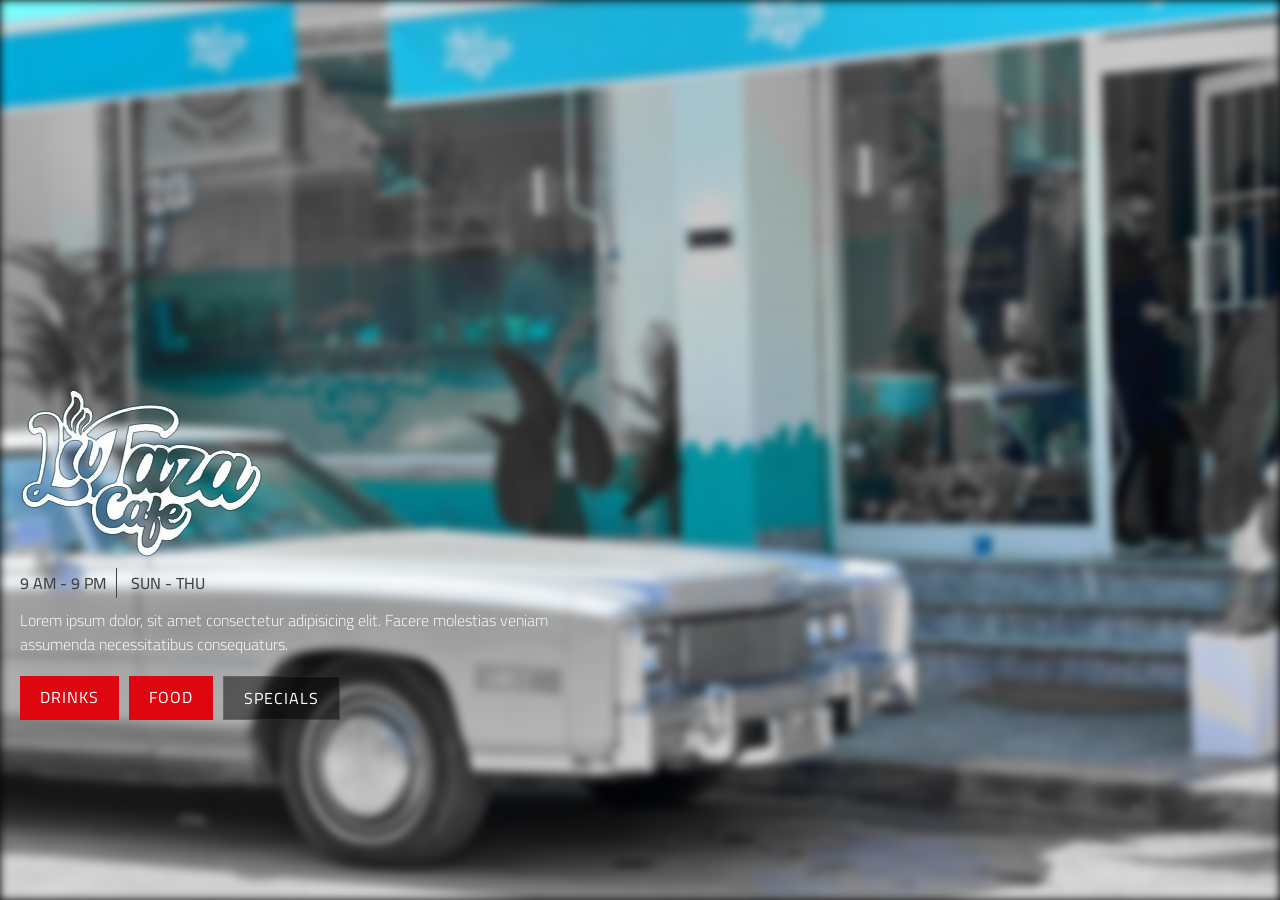
==== home.html @ 33e3cd2d "new file:   assets/bg.jpg 	new file:   assets/bg2.jpg 	new file:   assets/bg3.jpg 	new file:   asset" ====
<!DOCTYPE html>
<html lang="en">
<head>
    <meta charset="UTF-8">
    <meta http-equiv="X-UA-Compatible" content="IE=edge">
    <meta name="viewport" content="width=device-width, initial-scale=1.0">
    <title>Home</title>
    <link rel="stylesheet" href="styles/home.css">
</head>
<body>
    <header>
        <!-- <a href="#" class="logo"><img src="#"></a> -->
        <!-- <ul class="navigation">
            <li><a href="#">Home</a></li>
            <li><a href="#">Drinks</a></li>
            <li><a href="#">Food</a></li>
            <li><a href="#">coffee</a></li>
            <li><a href="#">sandwich</a></li>
            <li><a href="#">others</a></li>
        </ul> -->
        <!-- <div class="search">
            <input type="text" placeholder="search">
        </div> -->
    </header>
    <div class="banner">
        
        <img src="assets/bg2.jpg" class="bg" alt="">
        <div class="content">
            <img src="assets/name.png" class="restTitle" alt="">
        <h4>
            <span>9 AM - 9 PM</span>
            <span>SUN - THU</span>
            <!-- <span>2020</span>
            <span>2020</span> -->
        </h4>
        <p>Lorem ipsum dolor, sit amet consectetur adipisicing elit. Facere molestias veniam assumenda necessitatibus consequaturs.
</p>
    <div class="buttons">
        <a href="drinks/coffee.html">DRINKS</a>
        <a href="">FOOD</a>
        <a href="">Specials</a>
    </div>  
    </div>

    </div>
</body>
</html>
---- styles/home.css ----
@import url('https://fonts.googleapis.com/css2?family=Cairo:wght@500&display=swap');

* {
    margin: 0;
    padding: 0;
    box-sizing: border-box;
    font-family: 'Cairo', sans-serif;
}

body {
    background: #000;
    box-shadow: inset 0px 0px 10px rgba(0,0,0,0.9);

}

header {
    position: absolute;
    top: 0;
    left: 0;
    width: 100%;
    display: flex;
    /* justify-content: space-between; */
    align-items: center;
    padding: 30px 30px;
    z-index: 100;
}

header .logo img {
    max-width: 150px;
}


.navigation {
    display: flex;
}

.navigation li {
    list-style: none;
    margin: 0 10px;
}

.navigation li a {
    color: #fff;
    text-decoration: none;
    font-weight: 500;
    letter-spacing: 1px;
    font-size: 1rem;
}

.navigation li:hover a {
    color: #de0611;
}


.banner {
    position: relative;
    width: 100%;
    min-height: 100vh;
    padding: 20px 20px;
    display: flex;
    /* justify-content: center; */
    align-items: center;
    
}

.banner .bg {
    position: absolute;
    top: 0;
    left: 0;
    width: 100%;
    height: 100%;
    /* Add the blur effect */
    filter: blur(3px);
    -webkit-filter: blur(5px);
    object-fit: cover;
    /* box-shadow: inset 0px 0px 10px rgba(0,0,0,0.9); */
}

.content {
    position: relative;
    z-index: 1;
    max-width: 550px;
    margin-top: 13rem;
    /* justify-content: end; */
    left: 0;
}

.restTitle {
    max-width: 500px;
}

.banner .content h4 {
    color: rgb(65, 65, 65);
    font-weight: 500;
}

.banner .content h4 span {
    padding: 0 10px;
    border-right: 1px solid rgb(65, 65, 65);
}

.banner .content h4 span:first-child {
    padding-left: 0;
}

.banner .content h4 span:last-child {
    border-right: none;
}

.banner .content p {
    font-size: 1em;
    font-weight: 300;
    line-height: 1.5em;
    color: #fff;
    margin: 10px 0 20px;
}

.banner .content .buttons {
    position: relative;
    display: inline-flex;
}

.banner .content .buttons a {
    position: relative;
    display: inline-block;
    margin-right: 10px;
    background: #de0611;
    color: #fff;
    padding: 6px 20px;
    text-decoration: none;
    font-size: 1em;
    /* font-size: large;
    font-weight: 500; */
    letter-spacing: 1px;
    text-transform: uppercase;
}

.banner .content .buttons a:nth-child(3) {
    background: rgba(0, 0, 0, 0.5);
    border: 1px solid rgba(255, 255, 255, 0.1);
}

.banner .content .buttons a:hover:nth-child(3) {
    background: #de0611;
}
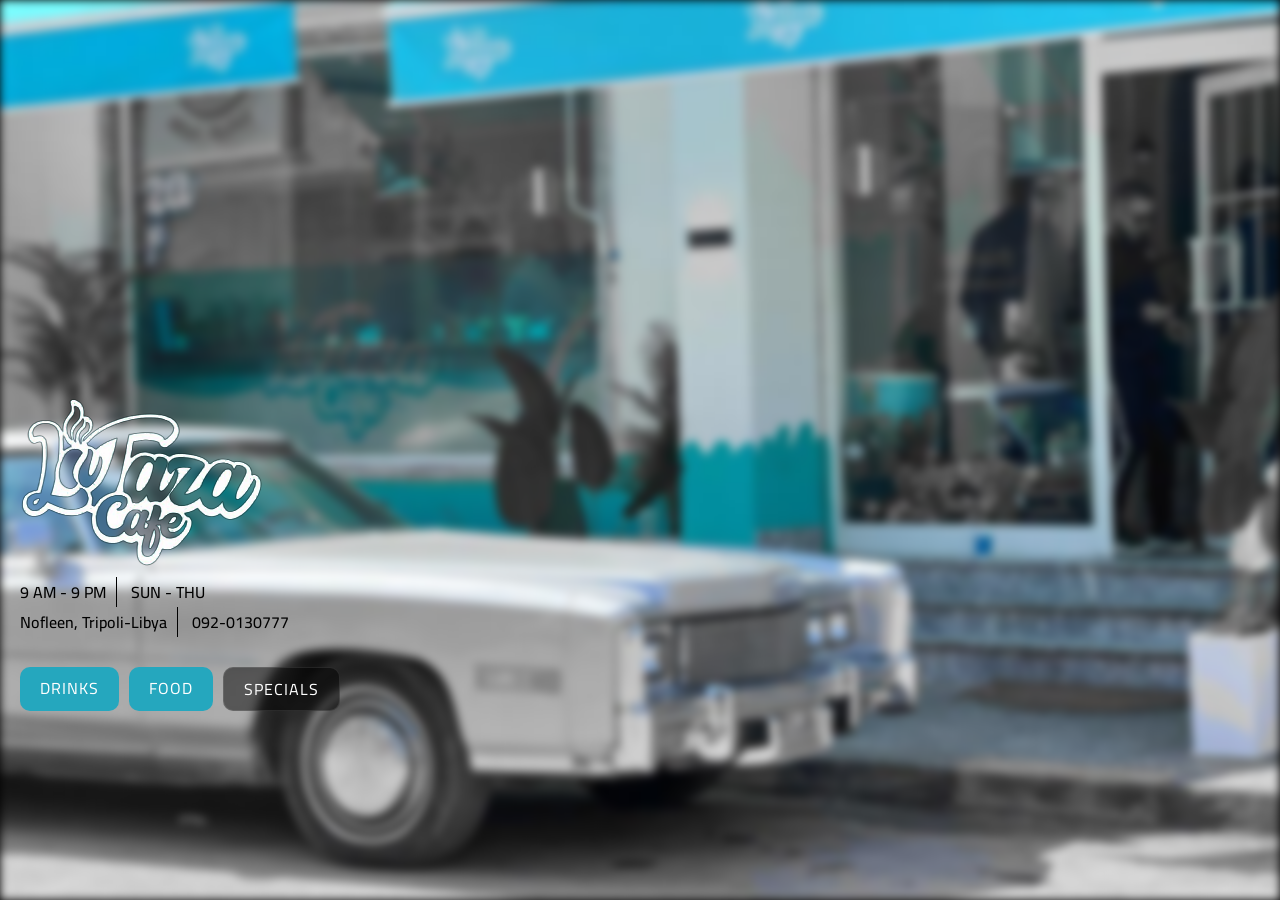
==== commit d230ce45: "new file:   assets/coffee (1).svg 	new file:   assets/coffee.svg 	renamed:    assets/croissant.jpg -" ====
--- a/home.html
+++ b/home.html
@@ -6,21 +6,12 @@
     <meta name="viewport" content="width=device-width, initial-scale=1.0">
     <title>Home</title>
     <link rel="stylesheet" href="styles/home.css">
+    <!-- <link rel="stylesheet" href="https://fonts.googleapis.com/icon?family=Material+Icons"> -->
+    <!-- <link href='https://unpkg.com/boxicons@2.1.4/css/boxicons.min.css' rel='stylesheet'> -->
+
 </head>
 <body>
     <header>
-        <!-- <a href="#" class="logo"><img src="#"></a> -->
-        <!-- <ul class="navigation">
-            <li><a href="#">Home</a></li>
-            <li><a href="#">Drinks</a></li>
-            <li><a href="#">Food</a></li>
-            <li><a href="#">coffee</a></li>
-            <li><a href="#">sandwich</a></li>
-            <li><a href="#">others</a></li>
-        </ul> -->
-        <!-- <div class="search">
-            <input type="text" placeholder="search">
-        </div> -->
     </header>
     <div class="banner">
         
@@ -30,14 +21,15 @@
         <h4>
             <span>9 AM - 9 PM</span>
             <span>SUN - THU</span>
-            <!-- <span>2020</span>
-            <span>2020</span> -->
         </h4>
-        <p>Lorem ipsum dolor, sit amet consectetur adipisicing elit. Facere molestias veniam assumenda necessitatibus consequaturs.
-</p>
+        <h4>
+        <span>Nofleen, Tripoli-Libya</span>
+        <span>092-0130777</span>
+        </h4>
+        <br>
     <div class="buttons">
-        <a href="drinks/coffee.html">DRINKS</a>
-        <a href="">FOOD</a>
+        <a href="side-menu.html"><i class="fi fi-rs-coffee"></i>DRINKS</a>
+        <a href="new-menu.html">FOOD</a>
         <a href="">Specials</a>
     </div>  
     </div>
--- a/styles/home.css
+++ b/styles/home.css
@@ -90,13 +90,13 @@
 }
 
 .banner .content h4 {
-    color: rgb(65, 65, 65);
+    color: #000000;
     font-weight: 500;
 }
 
 .banner .content h4 span {
     padding: 0 10px;
-    border-right: 1px solid rgb(65, 65, 65);
+    border-right: 1px solid #000000;
 }
 
 .banner .content h4 span:first-child {
@@ -124,13 +124,12 @@
     position: relative;
     display: inline-block;
     margin-right: 10px;
-    background: #de0611;
+    background: rgb(37, 167, 190);
     color: #fff;
     padding: 6px 20px;
     text-decoration: none;
     font-size: 1em;
-    /* font-size: large;
-    font-weight: 500; */
+border-radius: 10px;
     letter-spacing: 1px;
     text-transform: uppercase;
 }
@@ -141,5 +140,5 @@
 }
 
 .banner .content .buttons a:hover:nth-child(3) {
-    background: #de0611;
+    background: #B1DC76;
 }
